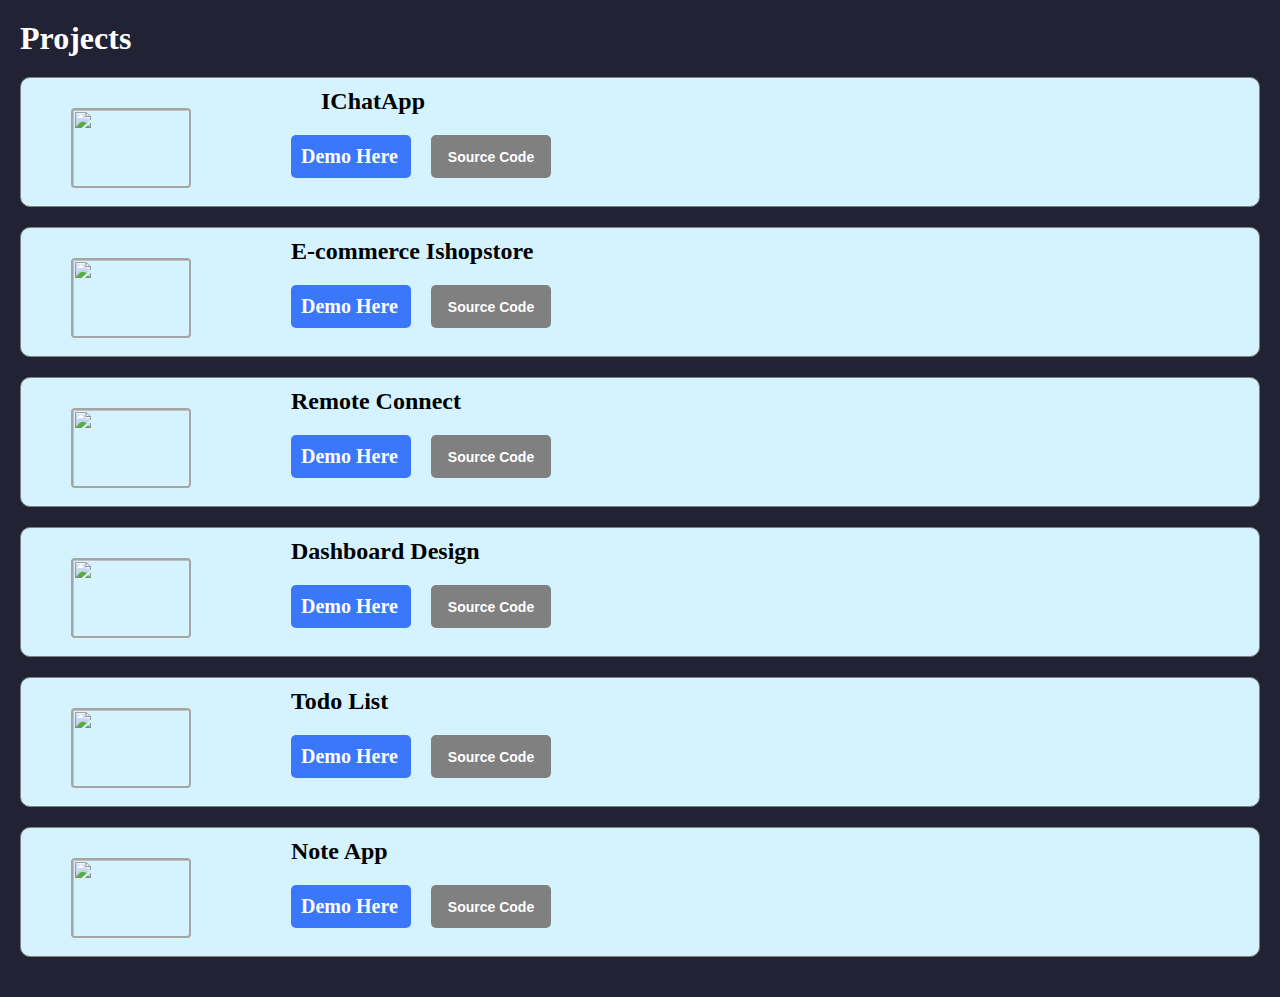
==== projects.html @ 146a8eb4 "projects created" ====
<!DOCTYPE html>
<html lang="en">
<head>
    <meta charset="UTF-8">
    <meta name="viewport" content="width=device-width, initial-scale=1.0">
    <title>Document</title>
    <link rel="stylesheet" href="projects.css">
</head>
<body>
    <div class="projects">
        <div class="header">
            <h1>Projects</h1>
        </div>
        <div class="box">
            <div class="top">
                <img src="./Accets/ichatapp.jpg" alt="">
                <div class="bottom">
                    <h2>IChatApp</h2>
                    <div class="flex">
                        <h5><a href="https://chatapparjun.onrender.com/">Demo Here</a></h5>
                    <button><a href="https://github.com/arjunrathod91/chatapp">Source Code</a></button>
                    </div>
                </div>
            </div>

        </div>
        <div class="box">
            <div class="top">
                <img src="./Accets/ishopstore1.jpg" alt="">
            </div>
            <div class="bottom">
                <h2>E-commerce Ishopstore</h2>
                <div class="flex">
                    <h5><a href="https://ishopstoreapp.netlify.app/">Demo Here</a></h5>
                <button><a href="">Source Code</a></button>

                </div>
                
            </div>

        </div>
        <div class="box">
            <div class="top">
                <img src="./Accets/remote connect.jpg" alt="">
            </div>
            <div class="bottom">
                <h2>Remote Connect</h2>
                <div class="flex">
                    <h5><a href="https://arjunrathod91.github.io/Remote_Connect/">Demo Here</a></h5>
                <button><a href="https://github.com/arjunrathod91/Remote_Connect">Source Code</a></button>

                </div>
            </div>

        </div>
        <div class="box">
            <div class="top">
                <img src="./Accets/dashboard.jpg" alt="">


            </div>
            <div class="bottom">
                <h2>Dashboard Design</h2>
                <div class="flex">
                    <h5><a href="https://arjundashboard.netlify.app/">Demo Here</a></h5>
                <button><a href="https://github.com/arjunrathod91/dashboard">Source Code</a></button>

                </div>
            
            </div>

        </div>
        <div class="box">
            <div class="top">
                <img src="./Accets/sticy notes.jpg" alt="">
            </div>
            <div class="bottom">
                <h2>Todo List</h2>
                <div class="flex">
                    <h5><a href="https://sticynotesapp.netlify.app/">Demo Here</a></h5>
                    <button><a href="">Source Code</a></button>

                </div>
               
            </div>

        </div>
        <div class="box">
            <div class="top">
                <img src="./Accets/notes.jpg" alt="">
            </div>
            <div class="bottom">
                <h2>Note App</h2>
                <div class="flex">
                <h5><a href="https://arjunnoteapp.netlify.app/">Demo Here</a></h5>
                <button><a href="https://github.com/arjunrathod91/Notes_App">Source Code</a></button>
            </div>
            </div>

        </div>
    </div>
    
</body>
</html>
---- projects.css ----
*{
    margin: 0;
    padding: 0;
    box-sizing: border-box;
}
body{
    padding: 20px;
    background-color: rgb(33, 34, 52);
}
.header{
    margin-bottom: 20px;
    color: white;
}
.box{
    height: 130px;
    width: 100%;
    background-color: rgb(213, 243, 255);
    border-radius: 10px;
    border: 1px solid gray;
    display: flex;
    /* flex-direction: column; */
    /* justify-content: start; */
    padding: 10px;
    margin-bottom: 20px;
}
.top{
    display: flex;

}
.top h2{
    margin-left: 30px;
}
.top img{
    height: 80px;
    width: 120px;
    border: 2px solid rgb(167, 164, 164);
    border-radius: 4px;
    margin-top: 20px;
    margin-left: 40px;

}
.flex{
    display: flex;
    gap: 20px;
}
.bottom{
    display: flex;
    gap: 20px;
    margin-left: 100px;
    flex-direction: column;
    /* justify-content: start;
    align-items: center; */
}
.bottom h5{
    color: black;
    font-size: 20px;
}
a{
    text-decoration: none;
    color: initial;
}
.bottom h5{
    padding: 10px;
    background-color: rgb(58, 119, 251);
    width: 120px;
    border-radius: 5px;

}
.bottom h5 a{
    color: rgb(252, 252, 252);
}
.bottom button{
    width: 120px;
    padding: 10px;
    background-color: gray;
    border: none;
    border-radius: 5px;
}
.bottom button a{
    color: white;
    font-size: 14px;
    font-weight: bold;
}
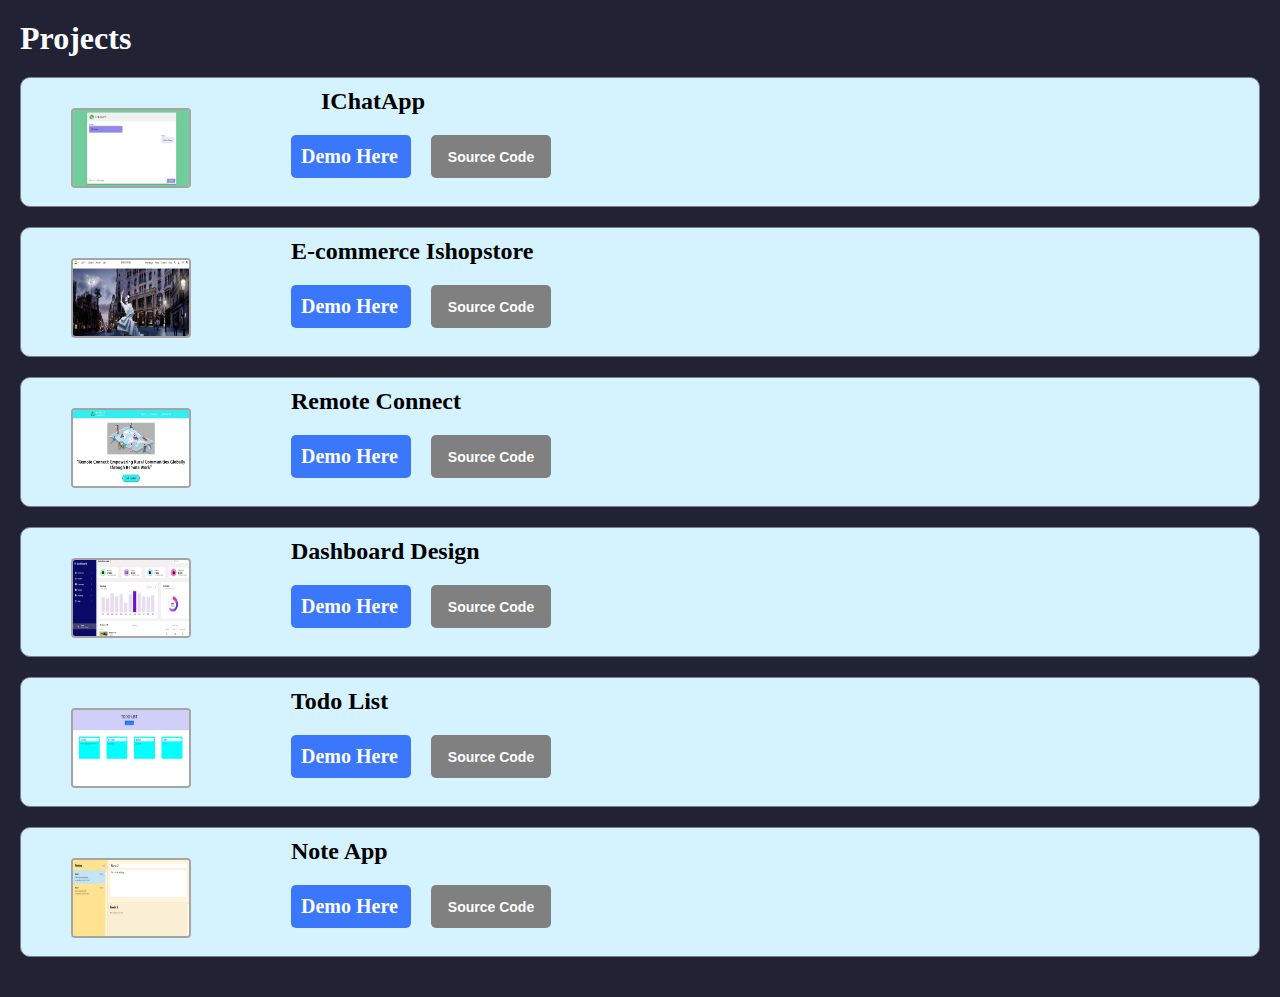
==== commit a7264657: "Update projects.html" ====
--- a/projects.html
+++ b/projects.html
@@ -32,7 +32,7 @@
                 <h2>E-commerce Ishopstore</h2>
                 <div class="flex">
                     <h5><a href="https://ishopstoreapp.netlify.app/">Demo Here</a></h5>
-                <button><a href="">Source Code</a></button>
+                <button><a href="https://ishopstoreapp.netlify.app/">Source Code</a></button>
 
                 </div>
                 
@@ -101,4 +101,4 @@
     </div>
     
 </body>
-</html>+</html>
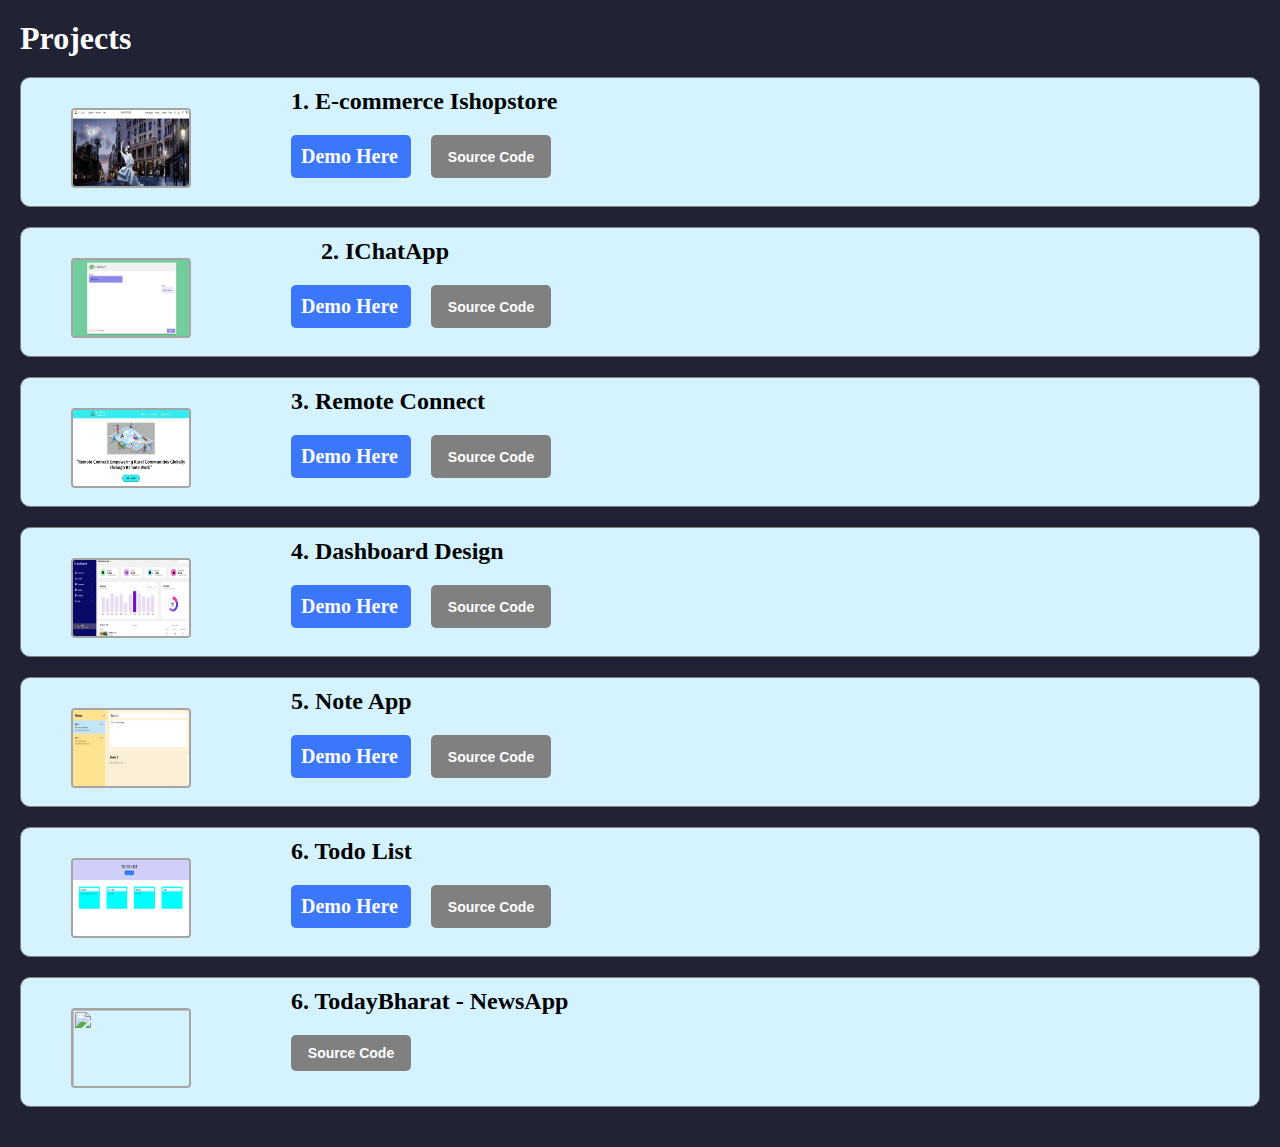
==== commit 98eaa6e8: "Update projects.html" ====
--- a/projects.html
+++ b/projects.html
@@ -13,92 +13,88 @@
         </div>
         <div class="box">
             <div class="top">
+                <img src="./Accets/ishopstore1.jpg" alt="">
+            </div>
+            <div class="bottom">
+                <h2>1. E-commerce Ishopstore</h2>
+                <div class="flex">
+                    <h5><a href="https://ishopstoreapp.netlify.app/">Demo Here</a></h5>
+                <button><a href="https://ishopstoreapp.netlify.app/">Source Code</a></button>
+                </div>  
+            </div>
+        </div>
+        <div class="box">
+            <div class="top">
                 <img src="./Accets/ichatapp.jpg" alt="">
                 <div class="bottom">
-                    <h2>IChatApp</h2>
+                    <h2>2. IChatApp</h2>
                     <div class="flex">
                         <h5><a href="https://chatapparjun.onrender.com/">Demo Here</a></h5>
                     <button><a href="https://github.com/arjunrathod91/chatapp">Source Code</a></button>
                     </div>
                 </div>
             </div>
-
-        </div>
-        <div class="box">
-            <div class="top">
-                <img src="./Accets/ishopstore1.jpg" alt="">
-            </div>
-            <div class="bottom">
-                <h2>E-commerce Ishopstore</h2>
-                <div class="flex">
-                    <h5><a href="https://ishopstoreapp.netlify.app/">Demo Here</a></h5>
-                <button><a href="https://ishopstoreapp.netlify.app/">Source Code</a></button>
-
-                </div>
-                
-            </div>
-
         </div>
         <div class="box">
             <div class="top">
                 <img src="./Accets/remote connect.jpg" alt="">
             </div>
             <div class="bottom">
-                <h2>Remote Connect</h2>
+                <h2>3. Remote Connect</h2>
                 <div class="flex">
                     <h5><a href="https://arjunrathod91.github.io/Remote_Connect/">Demo Here</a></h5>
                 <button><a href="https://github.com/arjunrathod91/Remote_Connect">Source Code</a></button>
-
                 </div>
             </div>
-
         </div>
         <div class="box">
             <div class="top">
                 <img src="./Accets/dashboard.jpg" alt="">
-
-
             </div>
             <div class="bottom">
-                <h2>Dashboard Design</h2>
+                <h2>4. Dashboard Design</h2>
                 <div class="flex">
                     <h5><a href="https://arjundashboard.netlify.app/">Demo Here</a></h5>
                 <button><a href="https://github.com/arjunrathod91/dashboard">Source Code</a></button>
-
                 </div>
-            
             </div>
-
+        </div>
+        <div class="box">
+            <div class="top">
+                <img src="./Accets/notes.jpg" alt="">
+            </div>
+            <div class="bottom">
+                <h2>5. Note App</h2>
+                <div class="flex">
+                <h5><a href="https://arjunnoteapp.netlify.app/">Demo Here</a></h5>
+                <button><a href="https://github.com/arjunrathod91/Notes_App">Source Code</a></button>
+            </div>
+            </div>
         </div>
         <div class="box">
             <div class="top">
                 <img src="./Accets/sticy notes.jpg" alt="">
             </div>
             <div class="bottom">
-                <h2>Todo List</h2>
+                <h2>6. Todo List</h2>
                 <div class="flex">
                     <h5><a href="https://sticynotesapp.netlify.app/">Demo Here</a></h5>
                     <button><a href="">Source Code</a></button>
-
-                </div>
-               
+                </div> 
             </div>
-
         </div>
-        <div class="box">
+         <div class="box">
             <div class="top">
-                <img src="./Accets/notes.jpg" alt="">
+                <img src="./Accets/news app.jpg" alt="">
             </div>
             <div class="bottom">
-                <h2>Note App</h2>
+                <h2>6. TodayBharat - NewsApp </h2>
                 <div class="flex">
-                <h5><a href="https://arjunnoteapp.netlify.app/">Demo Here</a></h5>
-                <button><a href="https://github.com/arjunrathod91/Notes_App">Source Code</a></button>
+<!--                     <h5><a href="https://sticynotesapp.netlify.app/">Demo Here</a></h5> -->
+                    <button><a href="https://github.com/arjunrathod91/TodayIndiaNews">Source Code</a></button>
+                </div> 
             </div>
-            </div>
-
         </div>
     </div>
-    
 </body>
 </html>
